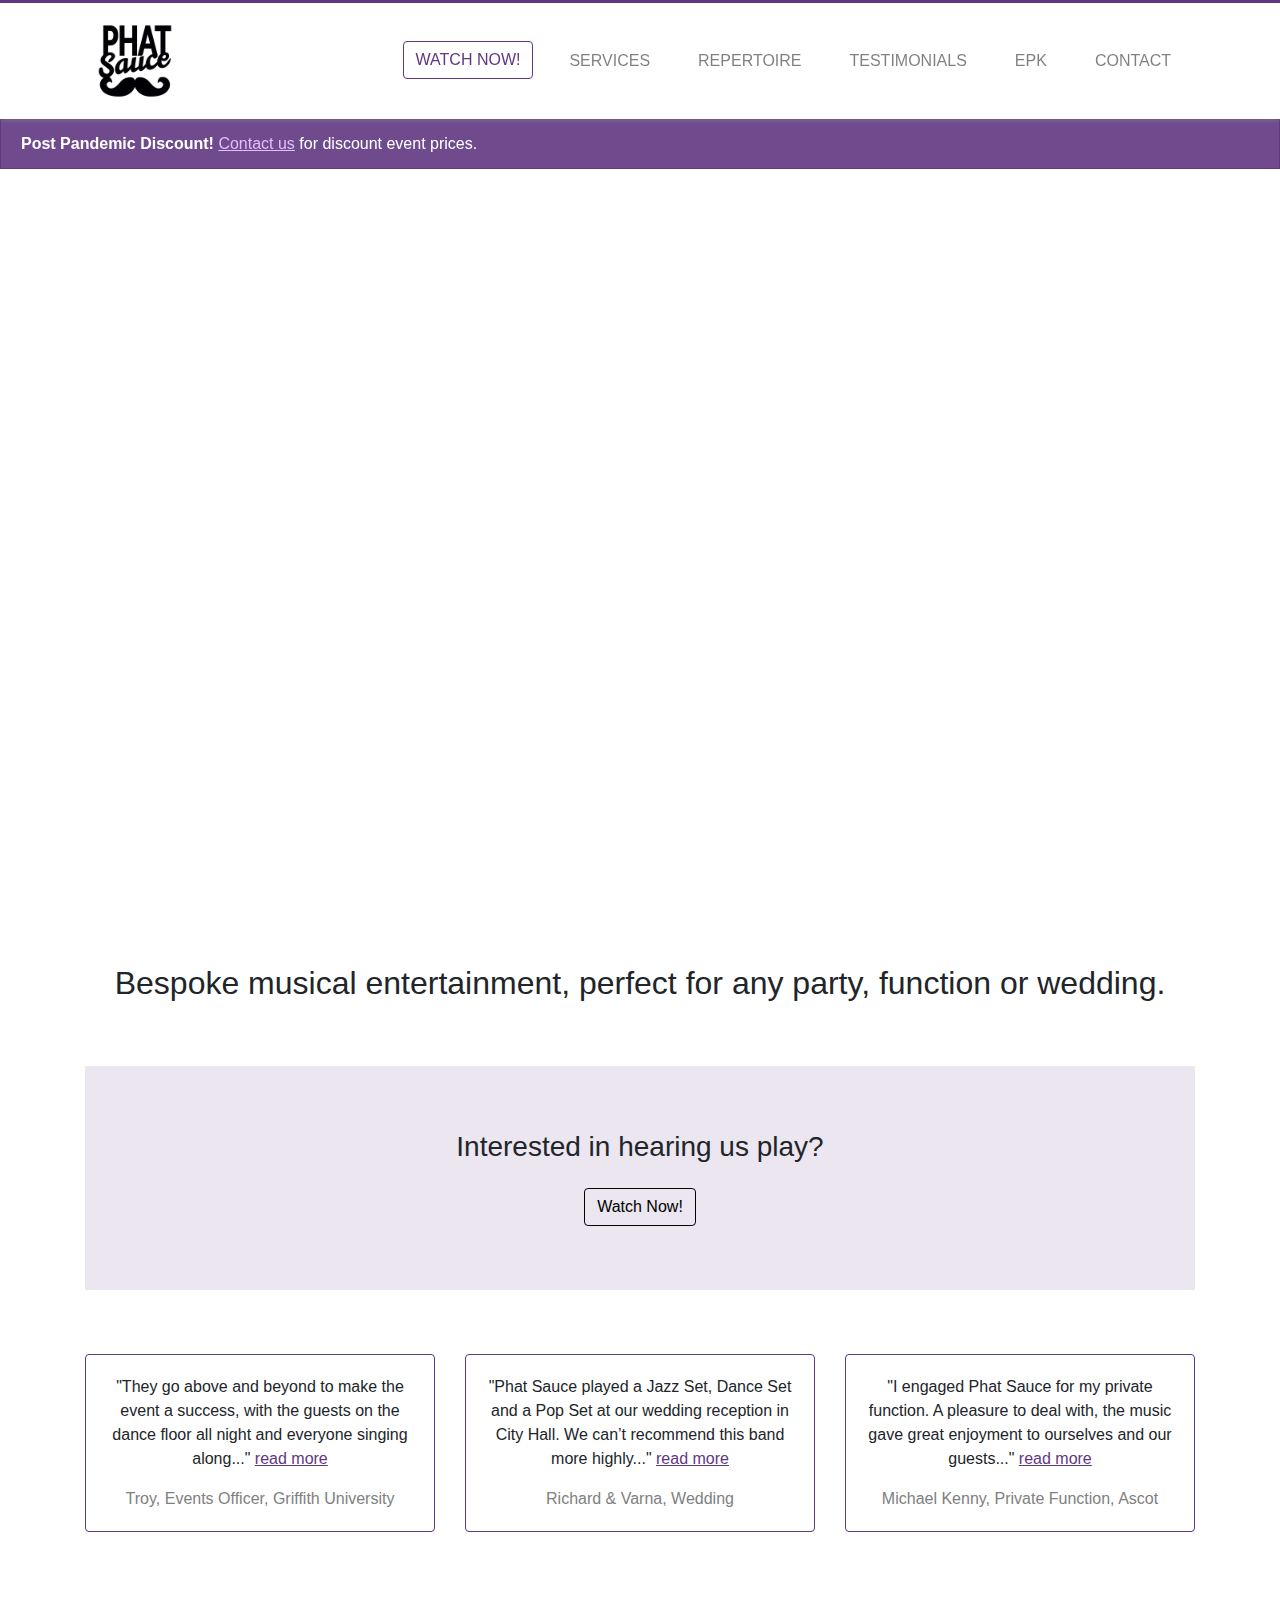
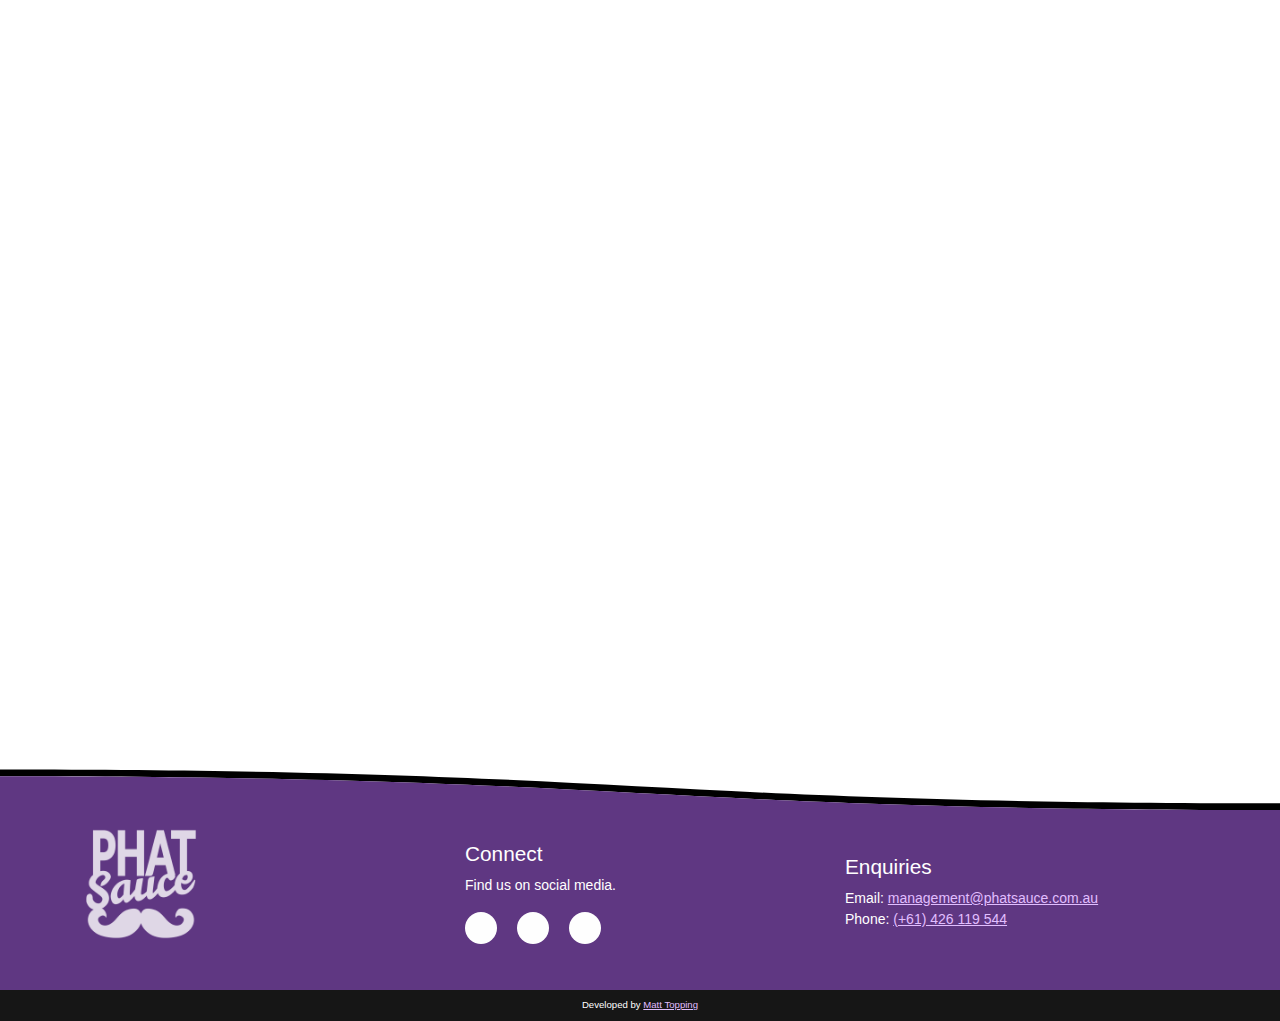
==== index.html @ 713bee95 "Added EPK Documents & Updated Email Addresses" ====
<!DOCTYPE html>
<html lang="en">
    <head>
        <title>Phat Sauce Band</title>
        <link rel="icon" href="Images/logos/band/logo.png"/>

        <!-- User Styles & Scripts -->
        <link rel="stylesheet" type="text/css" href="Styles/styles.css">
        <link rel="stylesheet" type="text/css" href="Sass/styles.css">
        <script src="Scripts/scripts.js"></script>

        <!-- Bootstrap Styles, Scripts & Meta Tags -->
        <meta charset="utf-8">
        <meta name="viewport" content="width=device-width, initial-scale=1, shrink-to-fit=no">
        <link rel="stylesheet" href="https://stackpath.bootstrapcdn.com/bootstrap/4.4.1/css/bootstrap.min.css" integrity="sha384-Vkoo8x4CGsO3+Hhxv8T/Q5PaXtkKtu6ug5TOeNV6gBiFeWPGFN9MuhOf23Q9Ifjh" crossorigin="anonymous">
        
        <!-- Google Font - Stylised -->
        <link href="https://fonts.googleapis.com/css2?family=Courgette&display=swap" rel="stylesheet">

        <!-- Fancybox Styles -->
        <link rel="stylesheet" href="https://cdn.jsdelivr.net/gh/fancyapps/fancybox@3.5.7/dist/jquery.fancybox.min.css" />
    </head>

    <body>
        <!-- Navbar -->
        <nav class="navbar navbar-expand-lg sticky-top navbar-light bg-white">
            <div class="container">
                <!-- <div class="nav__hamburger">
                    <a class="d-lg-inline-block" href="index.html">
                        <img src="Images/logos/band/logo.png" width="100px" height="100px" alt="Phat Sauce Logo">
                    </a>
                    <div class="w-100 align-self-center text-center">
                        <a data-fancybox href="https://www.youtube.com/watch?v=sC8fOO-8uJo" class="btn g__btn-primaryoutline nav__watch-btn"
                        data-caption="Find more videos at our <a href='https://www.youtube.com/channel/UCm6_2841vtW6dUin1id0oHQ' class='g__links-dark'>YouTube channel</a>.">
                            WATCH NOW!
                        </a>
                    </div>
                    <div class="d-flex justify-content-end w-100 text-right">
                        <button class="navbar-toggler" type="button" data-toggle="collapse" data-target="#myNavbar">
                            <span class="navbar-toggler-icon"></span>
                        </button>
                    </div>
                </div> -->

                <div class="d-flex flex-grow-1">
                    <a class="d-lg-inline-block" href="index.html">
                        <img src="Images/logos/band/logo.png" width="100px" height="100px" alt="Phat Sauce Logo">
                    </a>
                    <div class="d-flex justify-content-end w-100 text-right">
                        <button class="navbar-toggler" type="button" data-toggle="collapse" data-target="#myNavbar">
                            <span class="navbar-toggler-icon"></span>
                        </button>
                    </div>
                </div>

                <div class="collapse navbar-collapse flex-grow-1 text-right" id="myNavbar">
                    <ul class="navbar-nav ml-auto flex-nowrap">
                        <li class="nav-item">
                            <a data-fancybox href="https://www.youtube.com/watch?v=sC8fOO-8uJo" class="btn g__btn-primaryoutline nav__watch-btn"
                            data-caption="Find more videos at our <a href='https://www.youtube.com/channel/UCm6_2841vtW6dUin1id0oHQ' class='g__links-dark'>YouTube channel</a>.">
                                WATCH NOW!
                            </a>
                        </li>
                        <li class="nav-item">
                            <a href="services.html" class="nav-link m-2 menu-item">SERVICES</a>
                        </li>
                        <li class="nav-item">
                            <a href="repertoire.html" class="nav-link m-2 menu-item">REPERTOIRE</a>
                        </li>
                        <li class="nav-item">
                            <a href="testimonials.html" class="nav-link m-2 menu-item">TESTIMONIALS</a>
                        </li>
                        <li class="nav-item">
                            <a href="epk.html" class="nav-link m-2 menu-item">EPK</a>
                        </li>
                        <li class="nav-item">
                            <a href="contact.html" class="nav-link m-2 menu-item">CONTACT</a>
                        </li>
                    </ul>
                </div>
            </div>
        </nav>

        <!-- Discount Banner -->
        <div class="alert alert-primary alert-dismissible fade show sticky-top g__banner" role="alert">
            <strong>Post Pandemic Discount!</strong> <a href="contact.html" class="g__links-dark">Contact us</a> for discount event prices.
            <button type="button" class="close" data-dismiss="alert" aria-label="Close">
                <i class="fas fa-times"></i>
            </button>
        </div>

        <!-- Landing Image -->
        <div class="i__landing-img">
            <img src="Images/landing-sml.png" alt="Group Band Picture">
            <div class="i__landing-arrow text-center">
                <h6 class="g__txt-bold">Enter Website</h6>
                <p>&#9660</p>
            </div>
        </div>

        <!-- Landing Content -->
        <div class="container text-center">
            <div class="i__blurb-summary">         
                <h1 class="g__txt-bold">Bespoke musical entertainment, perfect for any party, function or wedding.</h1>
                <div class="jumbotron jumbotron-fluid g__bg-primary g__container-spacer">
                    <div class="container text-center">
                        <h3 class="g__txt-thin">Interested in hearing us play?</h3>
                        <a data-fancybox href="https://www.youtube.com/watch?v=sC8fOO-8uJo" class="btn g__btn-outline i__blurb-btn"
                        data-caption="Find more videos at our <a href='https://www.youtube.com/channel/UCm6_2841vtW6dUin1id0oHQ' class='g__links-dark'>YouTube channel</a>.">
                            Watch Now!
                        </a>
                    </div>
                </div>  
            </div>

            <div class="row g__txt-thin">
                <div class="col-sm-4 i__card">
                    <div class="card i__card-content">
                        <div class="card-body">
                            <p class="card-text ">"They go above and beyond to make the event a success, with the guests on
                            the dance floor all night and everyone singing along..." <a href="testimonials.html" class="g__links-light">read more</a></p>
                            <p class="g__author">Troy, Events Officer, Griffith University </p>
                        </div>
                    </div>
                </div>

                <div class="col-sm-4 i__card">
                    <div class="card i__card-content">
                        <div class="card-body">
                            <p class="card-text">"Phat Sauce played a Jazz Set, Dance Set and a Pop Set at our wedding
                            reception in City Hall. We can’t recommend this band more highly..." <a href="testimonials.html" class="g__links-light">read more</a></p>
                            <p class="g__author">Richard & Varna, Wedding</p>
                        </div>
                    </div>
                </div>

                <div class="col-sm-4 i__card">
                    <div class="card i__card-content">
                        <div class="card-body">
                            <p class="card-text">"I engaged Phat Sauce for my private function. A pleasure to deal
                            with, the music gave great enjoyment to ourselves and our guests..." <a href="testimonials.html" class="g__links-light">read more</a></p>
                            <p class="g__author">Michael Kenny, Private Function, Ascot</p>
                        </div>
                    </div>
                </div>
            </div>

            <div class="row" id="landingvideos">
                <div class="col-sm-6 embed-responsive embed-responsive-16by9 i__videos">
                    <iframe class="embed-responsive-item" src="https://www.youtube.com/embed/sC8fOO-8uJo" frameborder="0" allow="accelerometer; encrypted-media; gyroscope;" allowfullscreen></iframe>
                </div>

                <div class="col-sm-6 embed-responsive embed-responsive-16by9 i__videos">
                    <iframe class="embed-responsive-item" src="https://www.youtube.com/embed/-hR7JGl7HpM" frameborder="0" allow="accelerometer; autoplay; encrypted-media; gyroscope; picture-in-picture" allowfullscreen></iframe>
                </div>
            </div>

            <div class="row" id="landingvideos">
                <div class="col-sm-6 embed-responsive embed-responsive-16by9 i__videos">
                    <iframe class="embed-responsive-item" src="https://www.youtube.com/embed/LRJ_WNyp5uc" frameborder="0" allow="accelerometer; encrypted-media; gyroscope;" allowfullscreen></iframe>
                </div>

                <div class="col-sm-6 embed-responsive embed-responsive-16by9 i__videos">
                    <iframe class="embed-responsive-item" src="https://www.youtube.com/embed/E0bVkRoKr-M" frameborder="0" allow="accelerometer; autoplay; encrypted-media; gyroscope; picture-in-picture" allowfullscreen></iframe>
                </div>
            </div>
        </div>

        <!-- Footer -->
        <div class="g__container-spacer">
            <svg width='100%' height='5vh' viewBox="0 0 100 100" preserveAspectRatio="none">
                <path d="M 0 10 C 50 10 50 85 100 85 L 100 100 C 50 100 50 25 0 25 Z"  class="svg__blk"/>
                <path d="M 0 25 C 50 25 50 100 100 100 L 0 100 L 0 100 Z" class="svg__primary"/>
            </svg>
        </div>

        <footer>
            <div class="container g__txt-thin">
                <div class="row align-items-center">
                    <div class="col-sm-4 footer__panel footer__panel-logo footer__ps-logo">
                        <a href="index.html">
                            <img src="Images/logos/band/transLogoWht.png" alt="Phat Sauce Logo">
                        </a>
                    </div>
  
                    <div class="col-sm-4 footer__panel">
                        <h6 class="g__txt-thin g__font-stylisedlrg">Connect</h6>
                        <p>Find us on social media.</p>
                        <div class="footer__logos">
                            <a href="https://www.instagram.com/phatsauceband/"><i class="fab fa-instagram"></i></a>
                            <a href="https://www.facebook.com/phatsauce"><i class="fab fa-facebook-f"></i></a>
                            <a href="https://www.youtube.com/channel/UCm6_2841vtW6dUin1id0oHQ"><i class="fab fa-youtube"></i></a>
                        </div>
                    </div>
                    
                    <div class="col-sm-4 footer__panel">
                        <h6 class="g__txt-thin g__font-stylisedlrg">Enquiries</h6>
                        <p>Email: <a href="mailto:management@phatsauce.com.au" class="g__links-dark">management@phatsauce.com.au</a>
                        <br>
                        Phone: <a href="tel:+61-426-119-544" class="g__links-dark">(+61) 426 119 544</a></p>
                    </div>  
                </div>                
            </div>

            <div class="footer__dev-container">
                <div class="container  text-center footer__dev g__txt-thin">
                    Developed by <a href="https://matttopping.com" class="g__links-dark">Matt Topping</a>
                </div>
            </div>
        </footer>

        <!-- Bootstrap Scripts -->
        <script src="https://code.jquery.com/jquery-3.4.1.slim.min.js" integrity="sha384-J6qa4849blE2+poT4WnyKhv5vZF5SrPo0iEjwBvKU7imGFAV0wwj1yYfoRSJoZ+n" crossorigin="anonymous"></script>
        <script src="https://cdn.jsdelivr.net/npm/popper.js@1.16.0/dist/umd/popper.min.js" integrity="sha384-Q6E9RHvbIyZFJoft+2mJbHaEWldlvI9IOYy5n3zV9zzTtmI3UksdQRVvoxMfooAo" crossorigin="anonymous"></script>
        <script src="https://stackpath.bootstrapcdn.com/bootstrap/4.4.1/js/bootstrap.min.js" integrity="sha384-wfSDF2E50Y2D1uUdj0O3uMBJnjuUD4Ih7YwaYd1iqfktj0Uod8GCExl3Og8ifwB6" crossorigin="anonymous"></script>
        
        <!-- Font Awesome Scripts -->
        <script src="https://kit.fontawesome.com/66b939b5ed.js" crossorigin="anonymous"></script>

        <!-- Fancybox Scripts -->
        <script src="https://cdn.jsdelivr.net/gh/fancyapps/fancybox@3.5.7/dist/jquery.fancybox.min.js"></script>
    </body>
</html>
---- Styles/styles.css ----
/* CONVERTED TO SASS */
---- Sass/styles.css ----
nav {
  -webkit-box-shadow: 0px 0px 5px #888888;
          box-shadow: 0px 0px 5px #888888;
  border-top: 3px solid #5F3782;
}

.nav-item a.nav-link {
  -webkit-transition: all .2s !important;
  transition: all .2s !important;
}

.nav-item a.nav-link:hover {
  color: #5F3782 !important;
}

.nav__watch-btn {
  margin-right: 0.75rem;
}

.nav__active {
  font-weight: 500;
  color: black !important;
}

.nav__hamburger {
  display: -ms-grid;
  display: grid;
  -ms-grid-columns: 25% 50% 25%;
      grid-template-columns: 25% 50% 25%;
  -webkit-box-align: center;
      -ms-flex-align: center;
          align-items: center;
  width: 100%;
}

hr {
  border-top: 1px solid rgba(95, 55, 130, 0.9) !important;
}

.svg__blk {
  fill: black;
}

.svg__blk-test {
  fill: transparent;
  stroke: black;
  stroke-width: 4px;
  stroke-linecap: round;
}

.svg__highlight {
  fill: rgba(95, 55, 130, 0.75);
}

.svg__primary {
  fill: #5F3782;
}

/* Bootstrap override to center videos with side spacing */
.embed-responsive .embed-responsive-item, .embed-responsive embed, .embed-responsive iframe, .embed-responsive object, .embed-responsive video {
  width: 92% !important;
  left: 4% !important;
}

footer {
  background-color: #5F3782;
  color: white;
  font-size: 0.875rem;
}

.footer__panel {
  padding: 2rem 0;
}

.footer__panel-logo img {
  width: 7rem;
  opacity: .8;
  -webkit-transition: all .2s;
  transition: all .2s;
}

S
.footer__panel-logo img:hover {
  opacity: 1;
}

.footer__logos a {
  display: inline-block;
  position: relative;
  margin: 0rem 0.5rem 0.5rem 0.5rem;
  color: #5F3782;
  padding: .25rem;
  background: #fefefe;
  border-radius: 50%;
  width: 2rem;
  height: 2rem;
  -webkit-transition: all .2s;
  transition: all .2s;
}

.footer__logos a i {
  position: absolute;
  top: 50%;
  left: 50%;
  -webkit-transform: translate(-50%, -50%);
          transform: translate(-50%, -50%);
}

.footer__logos a:hover {
  font-size: 1rem;
  color: #5F3782;
  font-weight: bold;
  background: rgba(254, 254, 254, 0.8);
}

.footer__logos a:first-child {
  margin-left: 0;
}

.footer__dev {
  padding: .5rem 0rem;
  font-size: .6rem;
}

.footer__dev-container {
  background-color: #161616;
}

@media (min-width: 576px) {
  .footer__ps-logo {
    padding-top: 0;
  }
}

@media (min-width: 576px) and (max-width: 768px) {
  .footer__logos a {
    margin: 0;
  }
}

.g__banner {
  top: 119px !important;
  width: 100% !important;
  color: white !important;
  border-radius: 0 !important;
  background-color: rgba(95, 55, 130, 0.9) !important;
  border-color: rgba(95, 55, 130, 0.9) !important;
  margin-bottom: 0 !important;
  z-index: 1000 !important;
}

.g__headers {
  margin: 3rem 0rem;
  overflow: hidden;
}

.g__font-stylisedlrg {
  font-size: 1.3rem;
}

.g__divider {
  display: -webkit-box;
  display: -ms-flexbox;
  display: flex;
  -webkit-box-align: center;
      -ms-flex-align: center;
          align-items: center;
  text-align: center;
}

.g__divider::before, .g__divider::after {
  content: '';
  -webkit-box-flex: 1;
      -ms-flex: 1;
          flex: 1;
  border-bottom: 1px solid #5a5a5a;
}

.g__divider::before {
  margin-right: 1.5em;
  margin-left: .5rem;
}

.g__divider::after {
  margin-left: 1.5em;
  margin-right: .5rem;
}

.g__author {
  color: grey;
}

.g__btn-spacer {
  margin: 0.5rem 0rem 0.75rem;
}

.g__btn-outline {
  color: black !important;
  border-color: black !important;
}

.g__btn-outline:hover {
  color: white !important;
  background-color: black;
  border-color: black;
  -webkit-transition: 0.2s;
  transition: 0.2s;
}

.g__btn-outline:focus, .g__btn-outline.focus {
  -webkit-box-shadow: 0 0 0 5px rgba(0, 0, 0, 0.25) !important;
          box-shadow: 0 0 0 5px rgba(0, 0, 0, 0.25) !important;
}

.g__btn-outline.disabled, .g__btn-outline:disabled {
  color: black;
  background-color: transparent;
}

.g__btn-outline:focus {
  -webkit-box-shadow: 0 0 0 5px rgba(0, 0, 0, 0.5);
          box-shadow: 0 0 0 5px rgba(0, 0, 0, 0.5);
}

.g__bg-primary {
  background-color: rgba(95, 55, 130, 0.125) !important;
}

.g__btn-primaryoutline {
  color: #5F3782 !important;
  border-color: #5F3782 !important;
}

.g__btn-primaryoutline:hover {
  color: white !important;
  background-color: #5F3782;
  border-color: #5F3782;
  -webkit-transition: 0.2s;
  transition: 0.2s;
}

.g__btn-primaryoutline:focus, .g__btn-primaryoutline.focus {
  -webkit-box-shadow: 0 0 0 5px rgba(95, 55, 130, 0.25) !important;
          box-shadow: 0 0 0 5px rgba(95, 55, 130, 0.25) !important;
}

.g__btn-primaryoutline.disabled, .g__btn-primaryoutline:disabled {
  color: #5F3782;
  background-color: transparent;
}

.g__btn-primaryoutline:focus {
  -webkit-box-shadow: 0 0 0 5px rgba(95, 55, 130, 0.5);
          box-shadow: 0 0 0 5px rgba(95, 55, 130, 0.5);
}

.g__container-spacer {
  margin-top: 4rem;
}

.g__links-dark {
  text-decoration: underline !important;
  -webkit-transition: 0.2s;
  transition: 0.2s;
  color: #e1beff !important;
  border-radius: 2px;
}

.g__links-dark:hover {
  color: #bb8cc9 !important;
}

.g__links-dark:focus {
  text-decoration: none;
}

.g__links-light {
  text-decoration: underline !important;
  -webkit-transition: 0.2s;
  transition: 0.2s;
  color: #5F3782 !important;
  border-radius: 2px;
}

.g__links-light:hover {
  color: rgba(95, 55, 130, 0.75) !important;
}

.g__links-light:focus {
  text-decoration: none;
}

.g__text-spacer {
  margin-top: 0.5rem;
}

.g__text-spacermed {
  margin-top: 1rem;
}

.g__text-spacerlrg {
  margin-top: 1.5rem;
}

.g__txt-thin {
  font-weight: 300;
}

.g__txt-bold {
  font-weight: 400;
}

@media (max-width: 576px) {
  .g__headers .display-3 {
    font-size: 2.5rem;
  }
}

.navbar-light .navbar-toggler {
  border-color: rgba(0, 0, 0, 0) !important;
}

@media (min-width: 992px) {
  .navbar-expand-lg .navbar-nav .nav-link {
    padding: 0rem 1rem !important;
  }
}

.close:hover {
  color: #dadada !important;
  -webkit-transition: ease-out 0.2s;
  transition: ease-out 0.2s;
  text-shadow: 3px 3px #474707;
}

.i__landing-arrow {
  margin-top: 65vh;
  display: none;
  background-color: white;
}

.i__landing-arrow p {
  color: white;
  margin: 0;
  padding: 0;
  font-size: 4rem;
}

.i__landing-arrow h6 {
  color: white;
  font-size: 2rem;
}

.i__landing-img img {
  width: 100%;
}

.i__landing-logo {
  margin-top: 7rem;
  text-align: center;
}

.i__blurb-summary {
  padding-top: 4rem;
  padding-bottom: 2rem;
}

.i__blurb-summary h1 {
  font-size: 1.5rem;
}

.i__blurb-summary .jumbotron {
  margin-bottom: 0;
}

.i__blurb-btn {
  margin-top: 1rem;
}

.i__card {
  margin-top: 2rem;
}

.i__card-content {
  height: 100%;
  display: -ms-grid !important;
  display: grid !important;
  /* Override bootstrap*/
  border-color: #5F3782 !important;
  -ms-flex-line-pack: center;
      align-content: center;
}

.i__card-content .g__author {
  margin: 0;
}

.i__videos {
  margin: 4rem 0rem 0rem 0rem;
}

@media (min-width: 992px) {
  .i__landing-img {
    height: calc(100vh - 119px - 50px);
    /* Change based on pixel height of nav & banner */
    width: 100%;
    overflow: hidden;
    background-image: url(../Images/landing-sml.png);
    background-size: cover;
    background-repeat: no-repeat;
    background-position: center;
  }
  .i__landing-img img {
    display: none;
  }
  .i__blurb-summary h1 {
    font-size: 2rem;
  }
}

.s__tiles {
  margin: 1rem 0rem;
}

.s__tiles-img {
  padding: 1rem;
}

.s__tiles-text {
  padding: 1rem;
}

.s__tiles-text p {
  font-size: 1.125rem;
}

.s__management-blurb {
  padding: 2rem 0;
}

.s__management-logos {
  width: 100%;
  max-width: 200px;
}

.r__row-container {
  margin-top: 3rem;
}

.r__songlist {
  font-size: 1rem;
}

.r__songlist p {
  margin: 0;
  padding: 0;
}

.r__songline {
  display: -ms-grid;
  display: grid;
  -ms-grid-columns: 50% 50%;
      grid-template-columns: 50% 50%;
  -webkit-box-align: center;
      -ms-flex-align: center;
          align-items: center;
}

.r__songline div {
  margin: 0rem .25rem;
}

.r__download-container p {
  margin: 0;
  padding: 0;
}

@media (max-width: 576px) {
  .r__songlist-collapsed {
    margin-top: 3rem;
  }
}

.t__cards {
  margin: 1rem 0;
}

.t__cards img {
  width: 100%;
}

.t__cards .col-sm-6 {
  padding: 0 !important;
  /* Bootstrap override to make images line up when the text is not taller than the image */
}

.t__cards p {
  padding: 3rem;
}

.t__pv-container img {
  width: 100%;
}

.col-sm-2 {
  -ms-flex: 0 0 33.3333334%;
  -webkit-box-flex: 0;
          flex: 0 0 33.3333334%;
  max-width: 33.3333334%;
}

.e__package .lead {
  padding-top: 1rem;
}

.e__blurb-header {
  line-height: 1.2;
  font-weight: 300;
  font-size: 2.5rem;
}

.col-sm-6 button {
  margin-bottom: 0.5rem;
}

@media (max-width: 768px) {
  .e__blurb-header {
    font-size: 2rem;
  }
}

@media (max-width: 768px) {
  .e__package .display-4 {
    font-size: 2.5rem;
  }
}

.c__management-container img {
  width: 100%;
}

.c__management-blurb {
  margin-top: 3rem;
  font-size: 1.5rem;
}

.c__brands-container {
  margin-top: 3rem;
}

.c__brands-container img {
  padding: 1rem;
}

.c__tiles-img {
  padding: 1rem;
}

.c__tiles-img img {
  width: 100%;
}

.c__tiles-text {
  padding: 1rem;
}

.c__tiles-text p {
  font-size: 1em;
}

.c__testimonials h4 {
  padding: 2rem 0;
  margin: 0;
}

.c__testimonials p {
  margin: 0;
  padding: 0 0 2rem 0;
}

@media (max-width: 992px) {
  .c__brands-container img {
    width: 150px;
    padding: 0.5rem;
  }
}

@media (max-width: 576px) {
  .c__brands-container img {
    width: 120px;
    padding: 0.125rem;
  }
}

@media (max-width: 768px) {
  .c__contact-header {
    font-size: 3rem !important;
  }
}
/*# sourceMappingURL=styles.css.map */
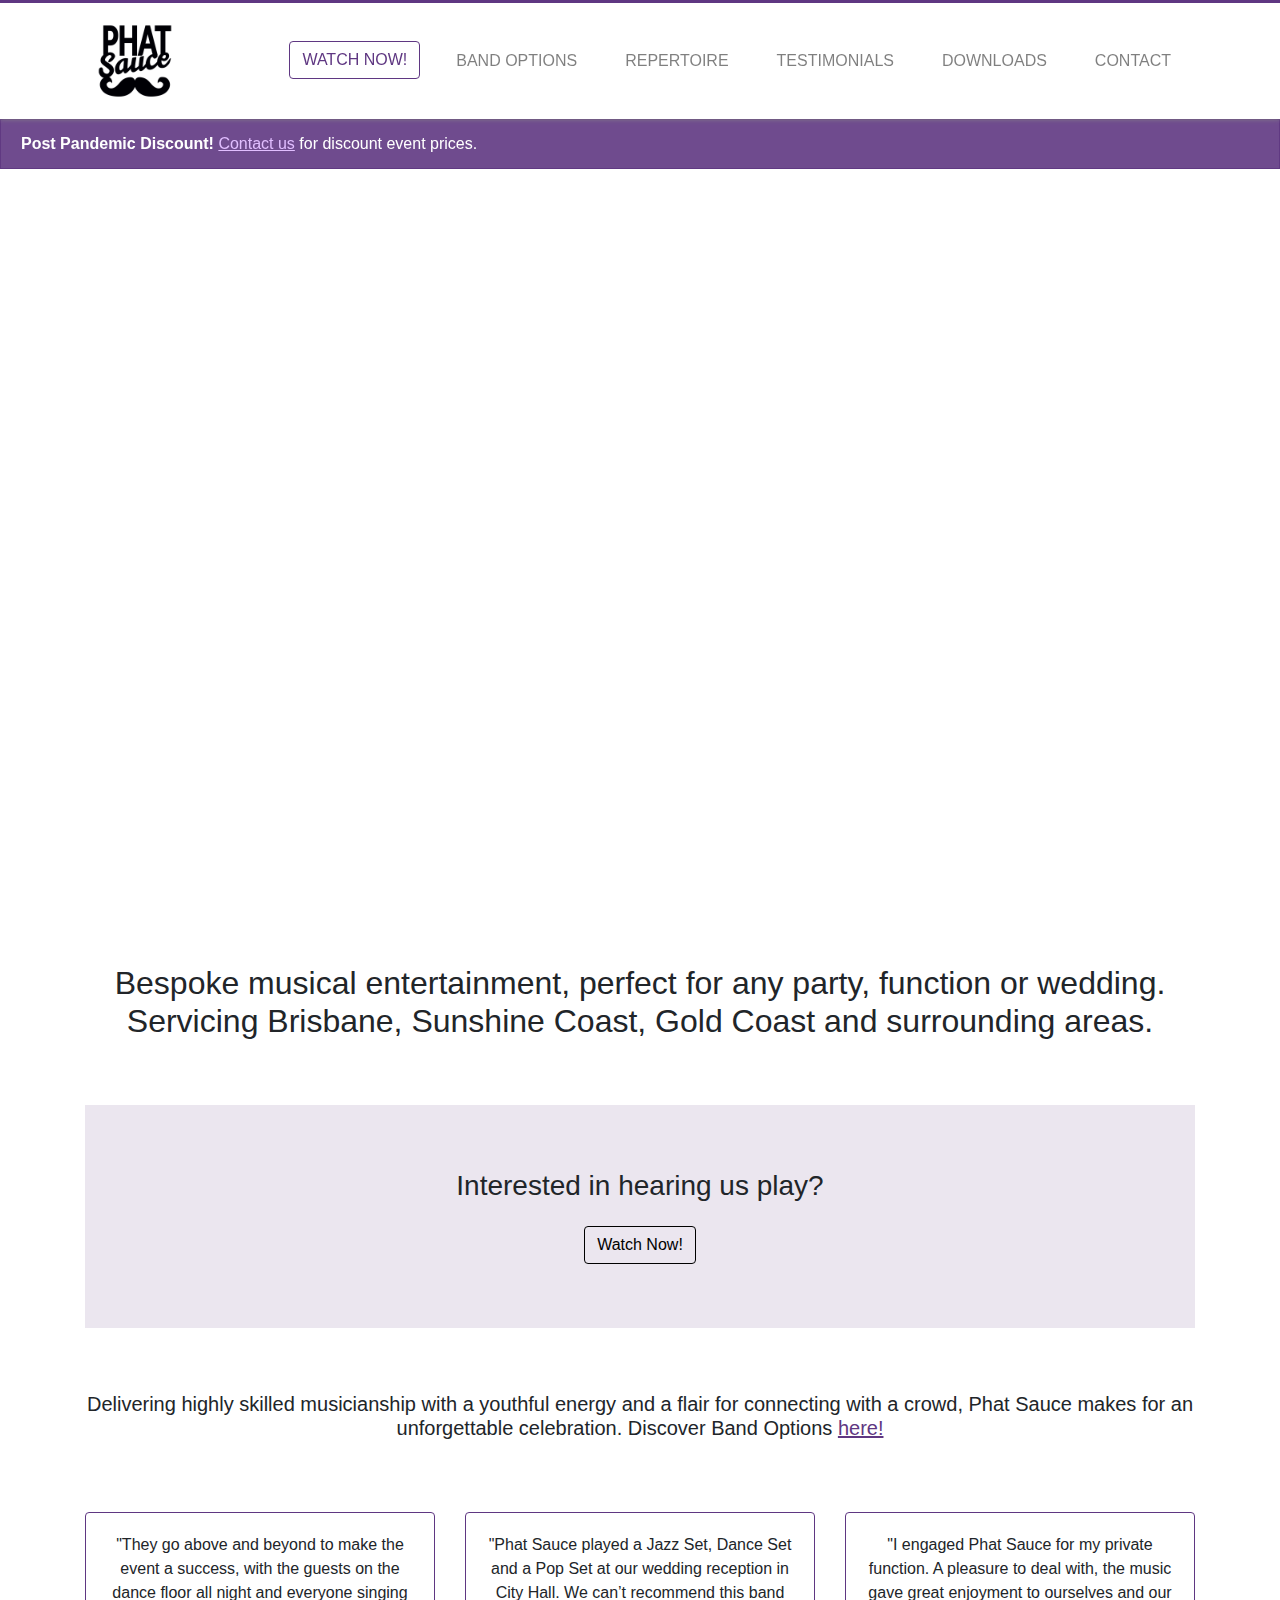
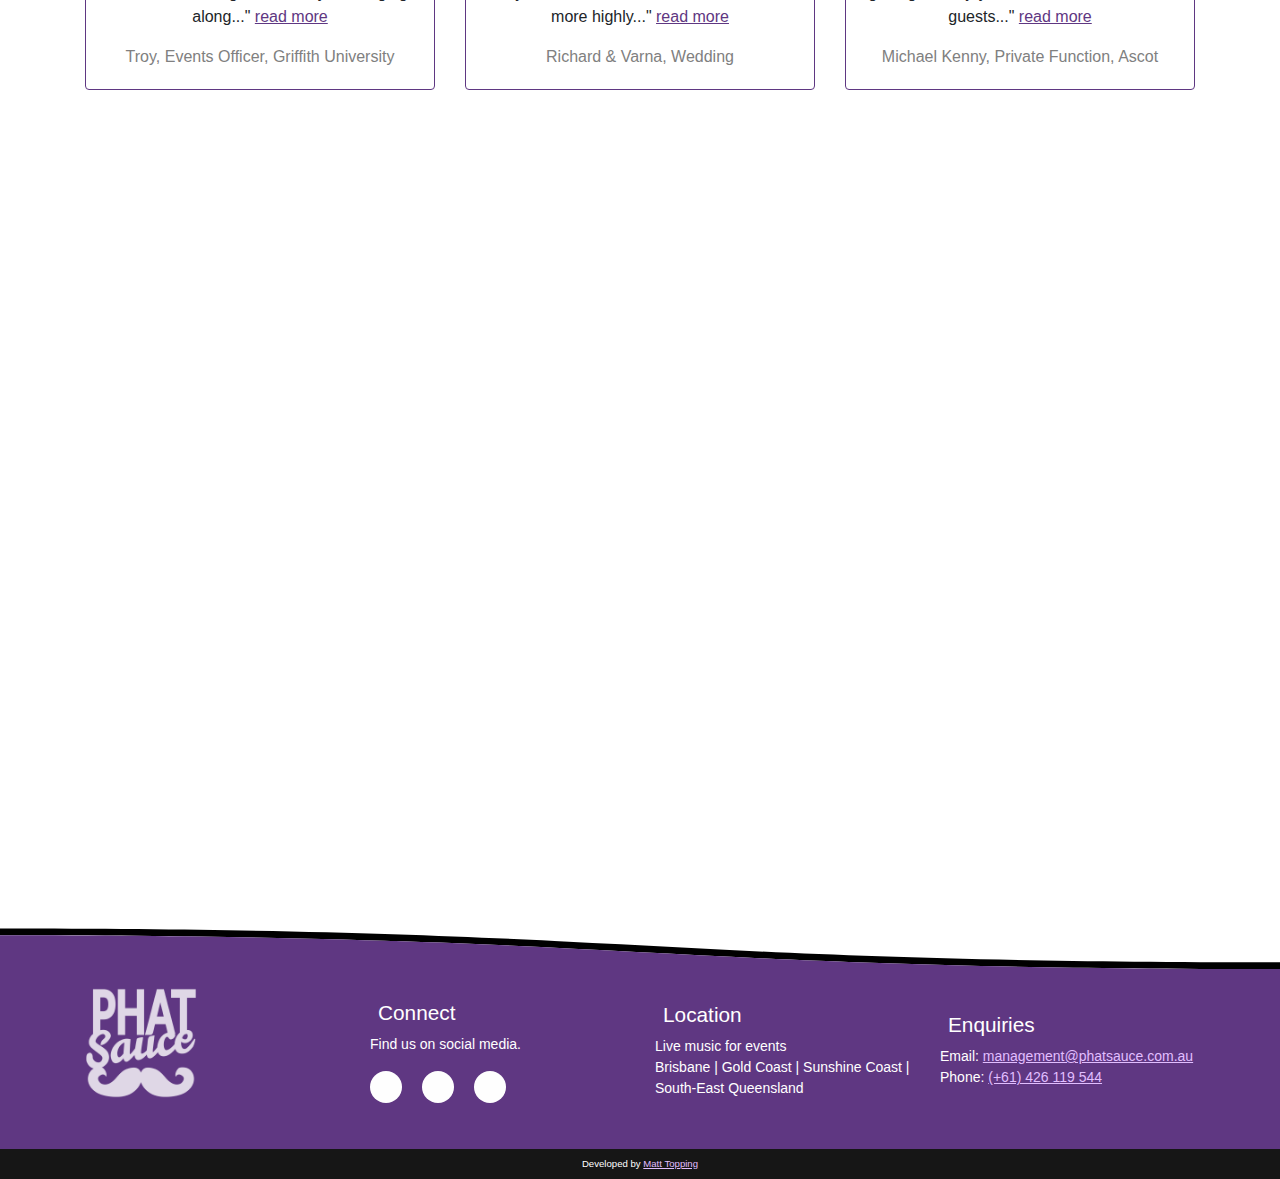
==== commit 2c3c048d: "Update page names" ====
--- a/index.html
+++ b/index.html
@@ -1,7 +1,7 @@
 <!DOCTYPE html>
 <html lang="en">
     <head>
-        <title>Phat Sauce Band</title>
+        <title>Phat Sauce | Live Music for Events | Queensland</title>
         <link rel="icon" href="Images/logos/band/logo.png"/>
 
         <!-- User Styles & Scripts -->
@@ -19,6 +19,11 @@
 
         <!-- Fancybox Styles -->
         <link rel="stylesheet" href="https://cdn.jsdelivr.net/gh/fancyapps/fancybox@3.5.7/dist/jquery.fancybox.min.css" />
+
+        <!-- Meta Tags -->
+        <meta name="description" content="Bespoke musical entertainment, perfect for any party, function or wedding. Servicing Brisbane, Sunshine Coast, Gold Coast and surrounding areas.">
+        <meta name="keywords" content="Music, Band, Brisbane, Wedding, Event">
+        <meta name="author" content="Phat Sauce">
     </head>
 
     <body>
@@ -62,7 +67,7 @@
                             </a>
                         </li>
                         <li class="nav-item">
-                            <a href="services.html" class="nav-link m-2 menu-item">SERVICES</a>
+                            <a href="band-options.html" class="nav-link m-2 menu-item">BAND OPTIONS</a>
                         </li>
                         <li class="nav-item">
                             <a href="repertoire.html" class="nav-link m-2 menu-item">REPERTOIRE</a>
@@ -71,7 +76,7 @@
                             <a href="testimonials.html" class="nav-link m-2 menu-item">TESTIMONIALS</a>
                         </li>
                         <li class="nav-item">
-                            <a href="epk.html" class="nav-link m-2 menu-item">EPK</a>
+                            <a href="downloads.html" class="nav-link m-2 menu-item">DOWNLOADS</a>
                         </li>
                         <li class="nav-item">
                             <a href="contact.html" class="nav-link m-2 menu-item">CONTACT</a>
@@ -101,7 +106,7 @@
         <!-- Landing Content -->
         <div class="container text-center">
             <div class="i__blurb-summary">         
-                <h1 class="g__txt-bold">Bespoke musical entertainment, perfect for any party, function or wedding.</h1>
+                <h1 class="g__txt-bold">Bespoke musical entertainment, perfect for any party, function or wedding. Servicing Brisbane, Sunshine Coast, Gold Coast and surrounding areas.</h1>
                 <div class="jumbotron jumbotron-fluid g__bg-primary g__container-spacer">
                     <div class="container text-center">
                         <h3 class="g__txt-thin">Interested in hearing us play?</h3>
@@ -111,6 +116,13 @@
                         </a>
                     </div>
                 </div>  
+
+                <div class="g__container-spacer">
+                    <h5 class="g__txt-thin">
+                        Delivering highly skilled musicianship with a youthful energy and a flair for connecting with a crowd, Phat Sauce makes for an unforgettable celebration.
+                         Discover Band Options <a href="band-options.html" class="g__links-light">here!</a>
+                    </h5>
+                </div>
             </div>
 
             <div class="row g__txt-thin">
@@ -147,21 +159,21 @@
 
             <div class="row" id="landingvideos">
                 <div class="col-sm-6 embed-responsive embed-responsive-16by9 i__videos">
-                    <iframe class="embed-responsive-item" src="https://www.youtube.com/embed/sC8fOO-8uJo" frameborder="0" allow="accelerometer; encrypted-media; gyroscope;" allowfullscreen></iframe>
-                </div>
-
-                <div class="col-sm-6 embed-responsive embed-responsive-16by9 i__videos">
-                    <iframe class="embed-responsive-item" src="https://www.youtube.com/embed/-hR7JGl7HpM" frameborder="0" allow="accelerometer; autoplay; encrypted-media; gyroscope; picture-in-picture" allowfullscreen></iframe>
+                    <iframe class="embed-responsive-item" src="https://www.youtube.com/embed/sC8fOO-8uJo" SameSite="none" frameborder="0" allow="accelerometer; encrypted-media; gyroscope;" allowfullscreen></iframe>
+                </div>
+
+                <div class="col-sm-6 embed-responsive embed-responsive-16by9 i__videos">
+                    <iframe class="embed-responsive-item" src="https://www.youtube.com/embed/-hR7JGl7HpM" SameSite="none" frameborder="0" allow="accelerometer; autoplay; encrypted-media; gyroscope; picture-in-picture" allowfullscreen></iframe>
                 </div>
             </div>
 
             <div class="row" id="landingvideos">
                 <div class="col-sm-6 embed-responsive embed-responsive-16by9 i__videos">
-                    <iframe class="embed-responsive-item" src="https://www.youtube.com/embed/LRJ_WNyp5uc" frameborder="0" allow="accelerometer; encrypted-media; gyroscope;" allowfullscreen></iframe>
-                </div>
-
-                <div class="col-sm-6 embed-responsive embed-responsive-16by9 i__videos">
-                    <iframe class="embed-responsive-item" src="https://www.youtube.com/embed/E0bVkRoKr-M" frameborder="0" allow="accelerometer; autoplay; encrypted-media; gyroscope; picture-in-picture" allowfullscreen></iframe>
+                    <iframe class="embed-responsive-item" src="https://www.youtube.com/embed/LRJ_WNyp5uc" SameSite="none" frameborder="0" allow="accelerometer; encrypted-media; gyroscope;" allowfullscreen></iframe>
+                </div>
+
+                <div class="col-sm-6 embed-responsive embed-responsive-16by9 i__videos">
+                    <iframe class="embed-responsive-item" src="https://www.youtube.com/embed/E0bVkRoKr-M" SameSite="none" frameborder="0" allow="accelerometer; autoplay; encrypted-media; gyroscope; picture-in-picture" allowfullscreen></iframe>
                 </div>
             </div>
         </div>
@@ -177,14 +189,14 @@
         <footer>
             <div class="container g__txt-thin">
                 <div class="row align-items-center">
-                    <div class="col-sm-4 footer__panel footer__panel-logo footer__ps-logo">
+                    <div class="col-sm-3 footer__panel footer__panel-logo footer__ps-logo">
                         <a href="index.html">
                             <img src="Images/logos/band/transLogoWht.png" alt="Phat Sauce Logo">
                         </a>
                     </div>
   
-                    <div class="col-sm-4 footer__panel">
-                        <h6 class="g__txt-thin g__font-stylisedlrg">Connect</h6>
+                    <div class="col-sm-3 footer__panel">
+                        <h6 class="g__txt-thin g__font-stylisedlrg"><i class="fab fa-connectdevelop fa-padding"></i>Connect</h6>
                         <p>Find us on social media.</p>
                         <div class="footer__logos">
                             <a href="https://www.instagram.com/phatsauceband/"><i class="fab fa-instagram"></i></a>
@@ -192,9 +204,16 @@
                             <a href="https://www.youtube.com/channel/UCm6_2841vtW6dUin1id0oHQ"><i class="fab fa-youtube"></i></a>
                         </div>
                     </div>
+
+                    <div class="col-sm-3 footer__panel">
+                        <h6 class="g__txt-thin g__font-stylisedlrg"><i class="fas fa-map-marker-alt fa-padding"></i>Location</h6>
+                        <p> 
+                            Live music for events <br> Brisbane | Gold Coast | Sunshine Coast | South-East Queensland
+                        </p>
+                    </div>
                     
-                    <div class="col-sm-4 footer__panel">
-                        <h6 class="g__txt-thin g__font-stylisedlrg">Enquiries</h6>
+                    <div class="col-sm-3 footer__panel">
+                        <h6 class="g__txt-thin g__font-stylisedlrg"><i class="fas fa-phone-alt fa-padding"></i>Enquiries</h6>
                         <p>Email: <a href="mailto:management@phatsauce.com.au" class="g__links-dark">management@phatsauce.com.au</a>
                         <br>
                         Phone: <a href="tel:+61-426-119-544" class="g__links-dark">(+61) 426 119 544</a></p>
@@ -215,7 +234,7 @@
         <script src="https://stackpath.bootstrapcdn.com/bootstrap/4.4.1/js/bootstrap.min.js" integrity="sha384-wfSDF2E50Y2D1uUdj0O3uMBJnjuUD4Ih7YwaYd1iqfktj0Uod8GCExl3Og8ifwB6" crossorigin="anonymous"></script>
         
         <!-- Font Awesome Scripts -->
-        <script src="https://kit.fontawesome.com/66b939b5ed.js" crossorigin="anonymous"></script>
+        <script src="https://kit.fontawesome.com/66b939b5ed.js" crossorigin="anonymous" SameSite="none"></script>
 
         <!-- Fancybox Scripts -->
         <script src="https://cdn.jsdelivr.net/gh/fancyapps/fancybox@3.5.7/dist/jquery.fancybox.min.js"></script>
--- a/Sass/styles.css
+++ b/Sass/styles.css
@@ -316,6 +316,10 @@
   }
 }
 
+.fa-padding {
+  padding-right: 0.5rem;
+}
+
 .navbar-light .navbar-toggler {
   border-color: rgba(0, 0, 0, 0) !important;
 }
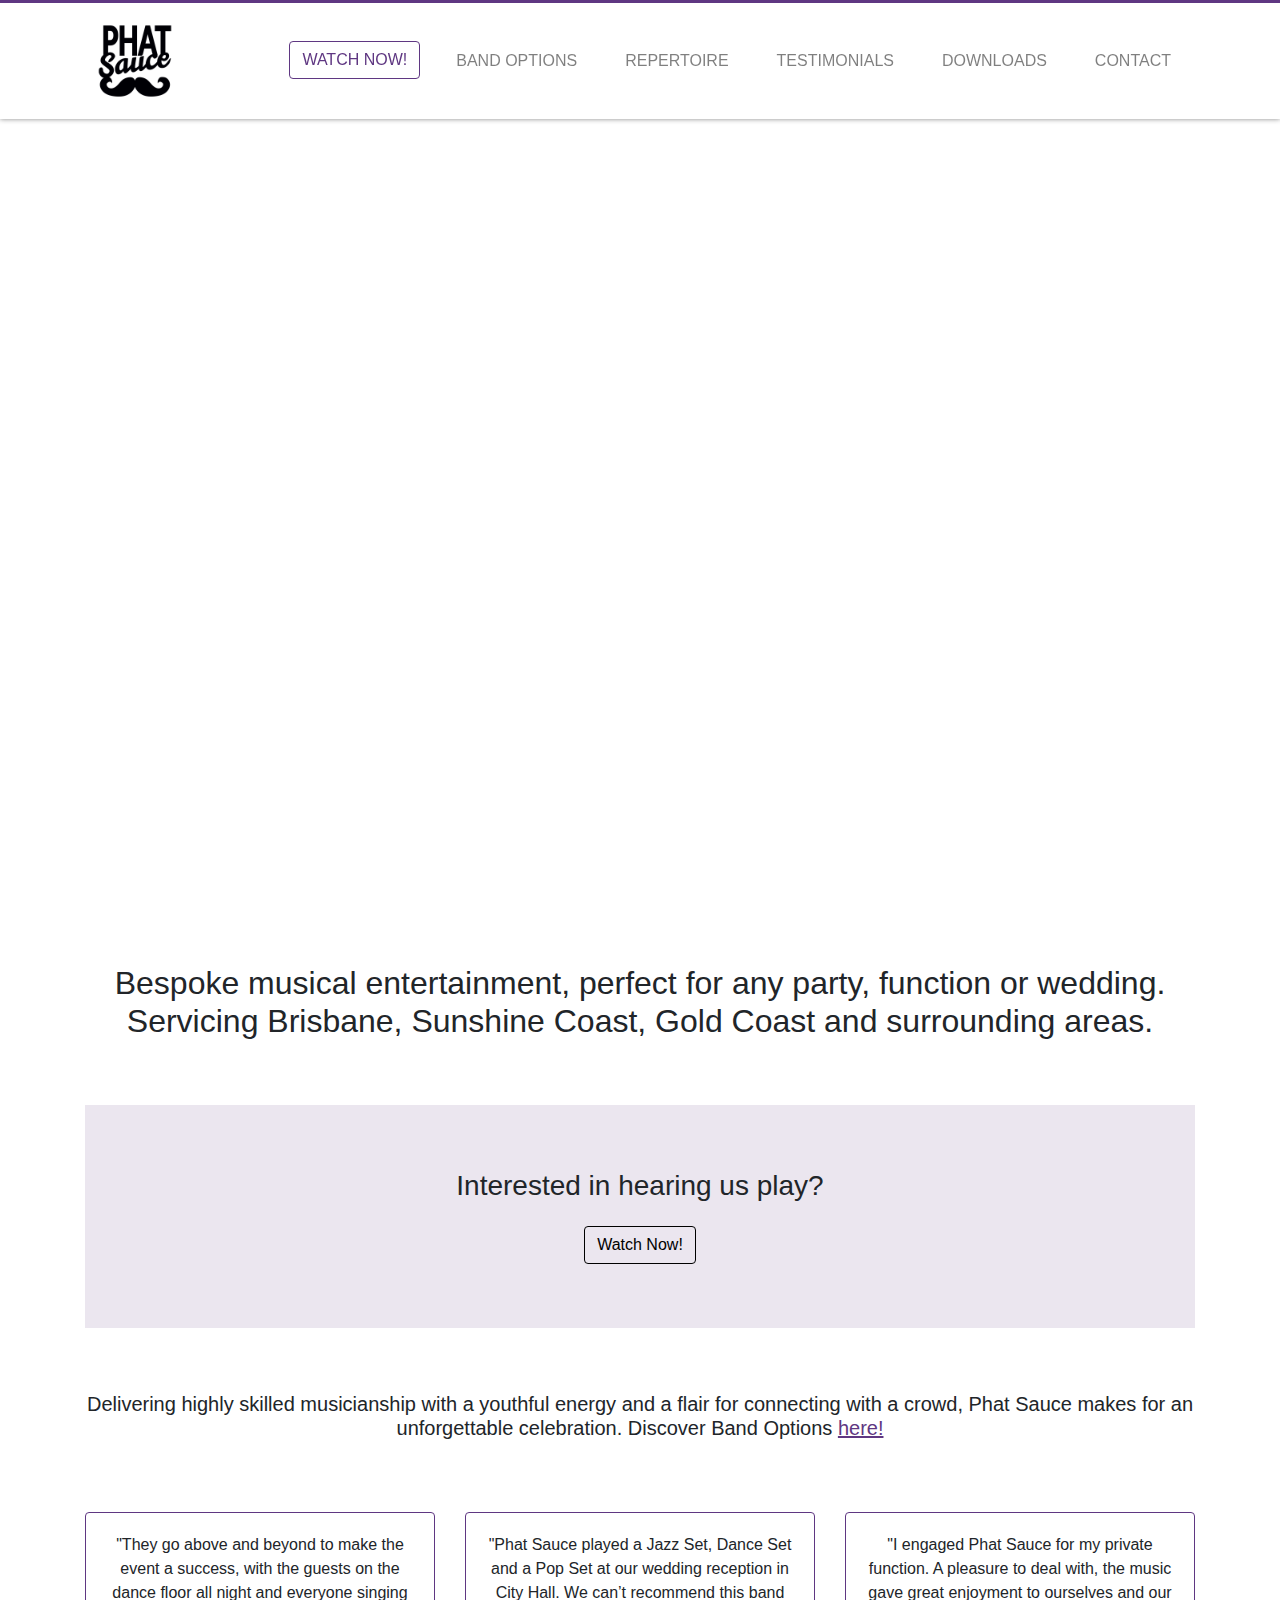
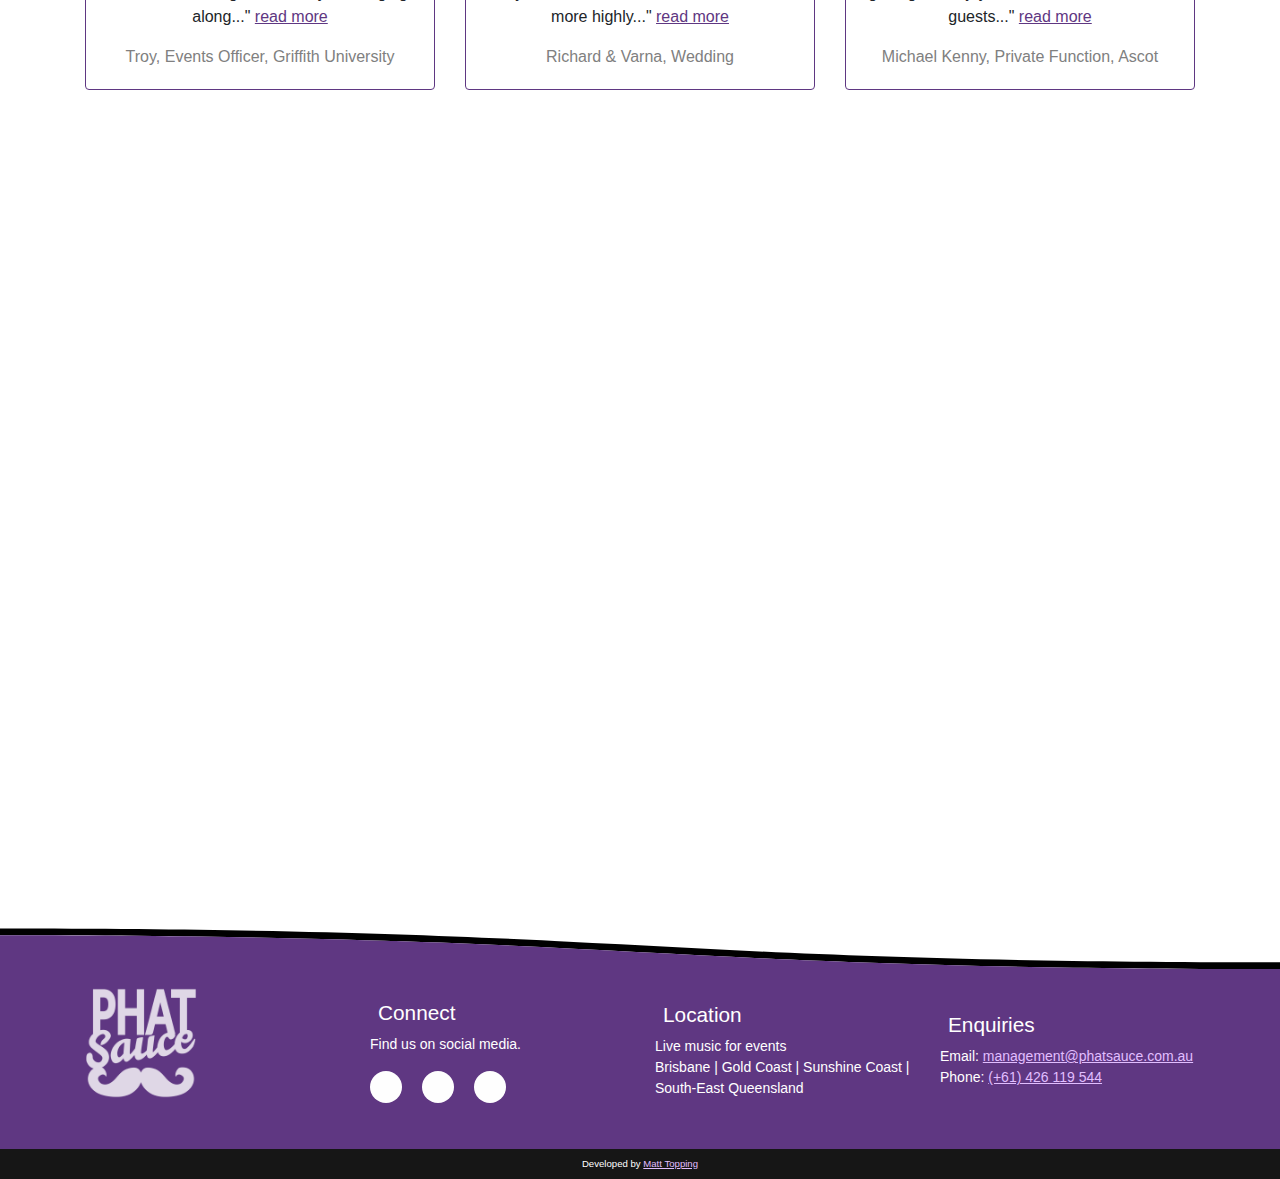
==== commit d0d151b7: "remove sale banner" ====
--- a/index.html
+++ b/index.html
@@ -22,33 +22,22 @@
 
         <!-- Meta Tags -->
         <meta name="description" content="Bespoke musical entertainment, perfect for any party, function or wedding. Servicing Brisbane, Sunshine Coast, Gold Coast and surrounding areas.">
-        <meta name="keywords" content="Music, Band, Brisbane, Wedding, Event">
+        <meta name="keywords" content="Music, Band, Jazz, Dance, Corporate, Function, Professional, Wedding, Wedding Band, Event, Phat Sauce, Brisbane, Gold Coast, Sunshine Coast, Queensland">
         <meta name="author" content="Phat Sauce">
+
+        <meta property="og:url"                content="https://phatsauce.com.au/" />
+        <meta property="og:type"               content="website" />
+        <meta property="og:title"              content="Phat Sauce | Live Music for Events | Queensland" />
+        <meta property="og:description"        content="Bespoke musical entertainment, perfect for any party, function or wedding. Servicing Brisbane, Sunshine Coast, Gold Coast and surrounding areas." />
+        <meta property="og:image"              content="https://phatsauce.com.au/Images/sharing.png" />
     </head>
 
     <body>
         <!-- Navbar -->
         <nav class="navbar navbar-expand-lg sticky-top navbar-light bg-white">
             <div class="container">
-                <!-- <div class="nav__hamburger">
-                    <a class="d-lg-inline-block" href="index.html">
-                        <img src="Images/logos/band/logo.png" width="100px" height="100px" alt="Phat Sauce Logo">
-                    </a>
-                    <div class="w-100 align-self-center text-center">
-                        <a data-fancybox href="https://www.youtube.com/watch?v=sC8fOO-8uJo" class="btn g__btn-primaryoutline nav__watch-btn"
-                        data-caption="Find more videos at our <a href='https://www.youtube.com/channel/UCm6_2841vtW6dUin1id0oHQ' class='g__links-dark'>YouTube channel</a>.">
-                            WATCH NOW!
-                        </a>
-                    </div>
-                    <div class="d-flex justify-content-end w-100 text-right">
-                        <button class="navbar-toggler" type="button" data-toggle="collapse" data-target="#myNavbar">
-                            <span class="navbar-toggler-icon"></span>
-                        </button>
-                    </div>
-                </div> -->
-
                 <div class="d-flex flex-grow-1">
-                    <a class="d-lg-inline-block" href="index.html">
+                    <a class="d-lg-inline-block" href="https://phatsauce.com.au/">
                         <img src="Images/logos/band/logo.png" width="100px" height="100px" alt="Phat Sauce Logo">
                     </a>
                     <div class="d-flex justify-content-end w-100 text-right">
@@ -85,14 +74,6 @@
                 </div>
             </div>
         </nav>
-
-        <!-- Discount Banner -->
-        <div class="alert alert-primary alert-dismissible fade show sticky-top g__banner" role="alert">
-            <strong>Post Pandemic Discount!</strong> <a href="contact.html" class="g__links-dark">Contact us</a> for discount event prices.
-            <button type="button" class="close" data-dismiss="alert" aria-label="Close">
-                <i class="fas fa-times"></i>
-            </button>
-        </div>
 
         <!-- Landing Image -->
         <div class="i__landing-img">
--- a/Sass/styles.css
+++ b/Sass/styles.css
@@ -1,35 +1,22 @@
 nav {
-  -webkit-box-shadow: 0px 0px 5px #888888;
-          box-shadow: 0px 0px 5px #888888;
+  box-shadow: 0px 0px 5px #888888;
   border-top: 3px solid #5F3782;
 }
 
 .nav-item a.nav-link {
-  -webkit-transition: all .2s !important;
-  transition: all .2s !important;
-}
-
+  transition: all 0.2s !important;
+}
 .nav-item a.nav-link:hover {
   color: #5F3782 !important;
 }
-
-.nav__watch-btn {
-  margin-right: 0.75rem;
-}
-
 .nav__active {
   font-weight: 500;
   color: black !important;
 }
-
 .nav__hamburger {
-  display: -ms-grid;
   display: grid;
-  -ms-grid-columns: 25% 50% 25%;
-      grid-template-columns: 25% 50% 25%;
-  -webkit-box-align: center;
-      -ms-flex-align: center;
-          align-items: center;
+  grid-template-columns: 25% 50% 25%;
+  align-items: center;
   width: 100%;
 }
 
@@ -40,18 +27,15 @@
 .svg__blk {
   fill: black;
 }
-
 .svg__blk-test {
   fill: transparent;
   stroke: black;
   stroke-width: 4px;
   stroke-linecap: round;
 }
-
 .svg__highlight {
   fill: rgba(95, 55, 130, 0.75);
 }
-
 .svg__primary {
   fill: #5F3782;
 }
@@ -71,57 +55,45 @@
 .footer__panel {
   padding: 2rem 0;
 }
-
 .footer__panel-logo img {
   width: 7rem;
-  opacity: .8;
-  -webkit-transition: all .2s;
-  transition: all .2s;
-}
-
-S
-.footer__panel-logo img:hover {
+  opacity: 0.8;
+  transition: all 0.2s;
+}
+S .footer__panel-logo img:hover {
   opacity: 1;
 }
-
 .footer__logos a {
   display: inline-block;
   position: relative;
   margin: 0rem 0.5rem 0.5rem 0.5rem;
   color: #5F3782;
-  padding: .25rem;
+  padding: 0.25rem;
   background: #fefefe;
   border-radius: 50%;
   width: 2rem;
   height: 2rem;
-  -webkit-transition: all .2s;
-  transition: all .2s;
-}
-
+  transition: all 0.2s;
+}
 .footer__logos a i {
   position: absolute;
   top: 50%;
   left: 50%;
-  -webkit-transform: translate(-50%, -50%);
-          transform: translate(-50%, -50%);
-}
-
+  transform: translate(-50%, -50%);
+}
 .footer__logos a:hover {
   font-size: 1rem;
   color: #5F3782;
   font-weight: bold;
   background: rgba(254, 254, 254, 0.8);
 }
-
 .footer__logos a:first-child {
   margin-left: 0;
 }
-
 .footer__dev {
-  padding: .5rem 0rem;
-  font-size: .6rem;
-}
-
+  padding: 0.5rem 0rem;
+  font-size: 0.6rem;
+}
 .footer__dev-container {
   background-color: #161616;
 }
@@ -131,13 +103,11 @@
     padding-top: 0;
   }
 }
-
 @media (min-width: 576px) and (max-width: 768px) {
   .footer__logos a {
     margin: 0;
   }
 }
-
 .g__banner {
   top: 119px !important;
   width: 100% !important;
@@ -148,164 +118,119 @@
   margin-bottom: 0 !important;
   z-index: 1000 !important;
 }
-
 .g__headers {
   margin: 3rem 0rem;
   overflow: hidden;
 }
-
 .g__font-stylisedlrg {
   font-size: 1.3rem;
 }
-
 .g__divider {
-  display: -webkit-box;
-  display: -ms-flexbox;
   display: flex;
-  -webkit-box-align: center;
-      -ms-flex-align: center;
-          align-items: center;
+  align-items: center;
   text-align: center;
 }
-
 .g__divider::before, .g__divider::after {
-  content: '';
-  -webkit-box-flex: 1;
-      -ms-flex: 1;
-          flex: 1;
-  border-bottom: 1px solid #5a5a5a;
-}
-
+  content: "";
+  flex: 1;
+  border-bottom: 1px solid rgb(90, 90, 90);
+}
 .g__divider::before {
   margin-right: 1.5em;
-  margin-left: .5rem;
-}
-
+  margin-left: 0.5rem;
+}
 .g__divider::after {
   margin-left: 1.5em;
-  margin-right: .5rem;
-}
-
+  margin-right: 0.5rem;
+}
 .g__author {
   color: grey;
 }
-
 .g__btn-spacer {
   margin: 0.5rem 0rem 0.75rem;
 }
-
 .g__btn-outline {
   color: black !important;
   border-color: black !important;
 }
-
 .g__btn-outline:hover {
   color: white !important;
   background-color: black;
   border-color: black;
-  -webkit-transition: 0.2s;
   transition: 0.2s;
 }
-
 .g__btn-outline:focus, .g__btn-outline.focus {
-  -webkit-box-shadow: 0 0 0 5px rgba(0, 0, 0, 0.25) !important;
-          box-shadow: 0 0 0 5px rgba(0, 0, 0, 0.25) !important;
-}
-
+  box-shadow: 0 0 0 5px rgba(0, 0, 0, 0.25) !important;
+}
 .g__btn-outline.disabled, .g__btn-outline:disabled {
   color: black;
   background-color: transparent;
 }
-
 .g__btn-outline:focus {
-  -webkit-box-shadow: 0 0 0 5px rgba(0, 0, 0, 0.5);
-          box-shadow: 0 0 0 5px rgba(0, 0, 0, 0.5);
-}
-
+  box-shadow: 0 0 0 5px rgba(0, 0, 0, 0.5);
+}
 .g__bg-primary {
   background-color: rgba(95, 55, 130, 0.125) !important;
 }
-
 .g__btn-primaryoutline {
   color: #5F3782 !important;
   border-color: #5F3782 !important;
 }
-
 .g__btn-primaryoutline:hover {
   color: white !important;
   background-color: #5F3782;
   border-color: #5F3782;
-  -webkit-transition: 0.2s;
   transition: 0.2s;
 }
-
 .g__btn-primaryoutline:focus, .g__btn-primaryoutline.focus {
-  -webkit-box-shadow: 0 0 0 5px rgba(95, 55, 130, 0.25) !important;
-          box-shadow: 0 0 0 5px rgba(95, 55, 130, 0.25) !important;
-}
-
+  box-shadow: 0 0 0 5px rgba(95, 55, 130, 0.25) !important;
+}
 .g__btn-primaryoutline.disabled, .g__btn-primaryoutline:disabled {
   color: #5F3782;
   background-color: transparent;
 }
-
 .g__btn-primaryoutline:focus {
-  -webkit-box-shadow: 0 0 0 5px rgba(95, 55, 130, 0.5);
-          box-shadow: 0 0 0 5px rgba(95, 55, 130, 0.5);
-}
-
+  box-shadow: 0 0 0 5px rgba(95, 55, 130, 0.5);
+}
 .g__container-spacer {
   margin-top: 4rem;
 }
-
 .g__links-dark {
   text-decoration: underline !important;
-  -webkit-transition: 0.2s;
   transition: 0.2s;
-  color: #e1beff !important;
+  color: rgb(225, 190, 255) !important;
   border-radius: 2px;
 }
-
 .g__links-dark:hover {
-  color: #bb8cc9 !important;
-}
-
+  color: rgb(187, 140, 201) !important;
+}
 .g__links-dark:focus {
   text-decoration: none;
 }
-
 .g__links-light {
   text-decoration: underline !important;
-  -webkit-transition: 0.2s;
   transition: 0.2s;
   color: #5F3782 !important;
   border-radius: 2px;
 }
-
 .g__links-light:hover {
   color: rgba(95, 55, 130, 0.75) !important;
 }
-
 .g__links-light:focus {
   text-decoration: none;
 }
-
 .g__text-spacer {
   margin-top: 0.5rem;
 }
-
 .g__text-spacermed {
   margin-top: 1rem;
 }
-
 .g__text-spacerlrg {
   margin-top: 1.5rem;
 }
-
 .g__txt-thin {
   font-weight: 300;
 }
-
 .g__txt-bold {
   font-weight: 400;
 }
@@ -315,7 +240,6 @@
     font-size: 2.5rem;
   }
 }
-
 .fa-padding {
   padding-right: 0.5rem;
 }
@@ -329,84 +253,76 @@
     padding: 0rem 1rem !important;
   }
 }
-
 .close:hover {
-  color: #dadada !important;
-  -webkit-transition: ease-out 0.2s;
+  color: rgb(218, 218, 218) !important;
   transition: ease-out 0.2s;
-  text-shadow: 3px 3px #474707;
-}
-
+  text-shadow: 3px 3px rgb(71, 71, 7);
+}
+
+@media (max-width: 1200px) {
+  .nav-link {
+    font-size: 0.825rem;
+  }
+}
+@media (min-width: 992px) {
+  .nav__watch-btn {
+    margin-right: 0.75rem;
+  }
+}
 .i__landing-arrow {
   margin-top: 65vh;
   display: none;
   background-color: white;
 }
-
 .i__landing-arrow p {
   color: white;
   margin: 0;
   padding: 0;
   font-size: 4rem;
 }
-
 .i__landing-arrow h6 {
   color: white;
   font-size: 2rem;
 }
-
 .i__landing-img img {
   width: 100%;
 }
-
 .i__landing-logo {
   margin-top: 7rem;
   text-align: center;
 }
-
 .i__blurb-summary {
   padding-top: 4rem;
   padding-bottom: 2rem;
 }
-
 .i__blurb-summary h1 {
   font-size: 1.5rem;
 }
-
 .i__blurb-summary .jumbotron {
   margin-bottom: 0;
 }
-
 .i__blurb-btn {
   margin-top: 1rem;
 }
-
 .i__card {
   margin-top: 2rem;
 }
-
 .i__card-content {
   height: 100%;
-  display: -ms-grid !important;
-  display: grid !important;
-  /* Override bootstrap*/
+  display: grid !important; /* Override bootstrap*/
   border-color: #5F3782 !important;
-  -ms-flex-line-pack: center;
-      align-content: center;
-}
-
+  align-content: center;
+}
 .i__card-content .g__author {
   margin: 0;
 }
-
 .i__videos {
   margin: 4rem 0rem 0rem 0rem;
 }
 
 @media (min-width: 992px) {
   .i__landing-img {
-    height: calc(100vh - 119px - 50px);
-    /* Change based on pixel height of nav & banner */
+    height: calc(100vh - 119px); /* Change based on pixel height of nav & banner */
     width: 100%;
     overflow: hidden;
     background-image: url(../Images/landing-sml.png);
@@ -421,59 +337,52 @@
     font-size: 2rem;
   }
 }
-
 .s__tiles {
   margin: 1rem 0rem;
 }
-
 .s__tiles-img {
   padding: 1rem;
 }
-
 .s__tiles-text {
   padding: 1rem;
 }
-
 .s__tiles-text p {
   font-size: 1.125rem;
 }
-
 .s__management-blurb {
-  padding: 2rem 0;
-}
-
+  padding: 2rem 0 0 0;
+}
 .s__management-logos {
   width: 100%;
   max-width: 200px;
 }
-
+.s__videos {
+  margin-top: 2rem;
+}
+
+@media (min-width: 576px) {
+  .s__videos {
+    max-width: 40% !important;
+  }
+}
 .r__row-container {
   margin-top: 3rem;
 }
-
 .r__songlist {
   font-size: 1rem;
 }
-
 .r__songlist p {
   margin: 0;
   padding: 0;
 }
-
 .r__songline {
-  display: -ms-grid;
   display: grid;
-  -ms-grid-columns: 50% 50%;
-      grid-template-columns: 50% 50%;
-  -webkit-box-align: center;
-      -ms-flex-align: center;
-          align-items: center;
-}
-
+  grid-template-columns: 50% 50%;
+  align-items: center;
+}
 .r__songline div {
-  margin: 0rem .25rem;
-}
-
+  margin: 0rem 0.25rem;
+}
 .r__download-container p {
   margin: 0;
   padding: 0;
@@ -484,39 +393,30 @@
     margin-top: 3rem;
   }
 }
-
 .t__cards {
   margin: 1rem 0;
 }
-
 .t__cards img {
   width: 100%;
 }
-
 .t__cards .col-sm-6 {
-  padding: 0 !important;
-  /* Bootstrap override to make images line up when the text is not taller than the image */
-}
-
+  padding: 0 !important; /* Bootstrap override to make images line up when the text is not taller than the image */
+}
 .t__cards p {
   padding: 3rem;
 }
-
 .t__pv-container img {
   width: 100%;
 }
 
 .col-sm-2 {
-  -ms-flex: 0 0 33.3333334%;
-  -webkit-box-flex: 0;
-          flex: 0 0 33.3333334%;
+  flex: 0 0 33.3333334%;
   max-width: 33.3333334%;
 }
 
 .e__package .lead {
   padding-top: 1rem;
 }
-
 .e__blurb-header {
   line-height: 1.2;
   font-weight: 300;
@@ -532,51 +432,40 @@
     font-size: 2rem;
   }
 }
-
 @media (max-width: 768px) {
   .e__package .display-4 {
     font-size: 2.5rem;
   }
 }
-
 .c__management-container img {
   width: 100%;
 }
-
 .c__management-blurb {
   margin-top: 3rem;
   font-size: 1.5rem;
 }
-
 .c__brands-container {
   margin-top: 3rem;
 }
-
 .c__brands-container img {
   padding: 1rem;
 }
-
 .c__tiles-img {
   padding: 1rem;
 }
-
 .c__tiles-img img {
   width: 100%;
 }
-
 .c__tiles-text {
   padding: 1rem;
 }
-
 .c__tiles-text p {
   font-size: 1em;
 }
-
 .c__testimonials h4 {
   padding: 2rem 0;
   margin: 0;
 }
-
 .c__testimonials p {
   margin: 0;
   padding: 0 0 2rem 0;
@@ -588,17 +477,14 @@
     padding: 0.5rem;
   }
 }
-
 @media (max-width: 576px) {
   .c__brands-container img {
     width: 120px;
     padding: 0.125rem;
   }
 }
-
 @media (max-width: 768px) {
   .c__contact-header {
     font-size: 3rem !important;
   }
-}
-/*# sourceMappingURL=styles.css.map */+}/*# sourceMappingURL=styles.css.map */